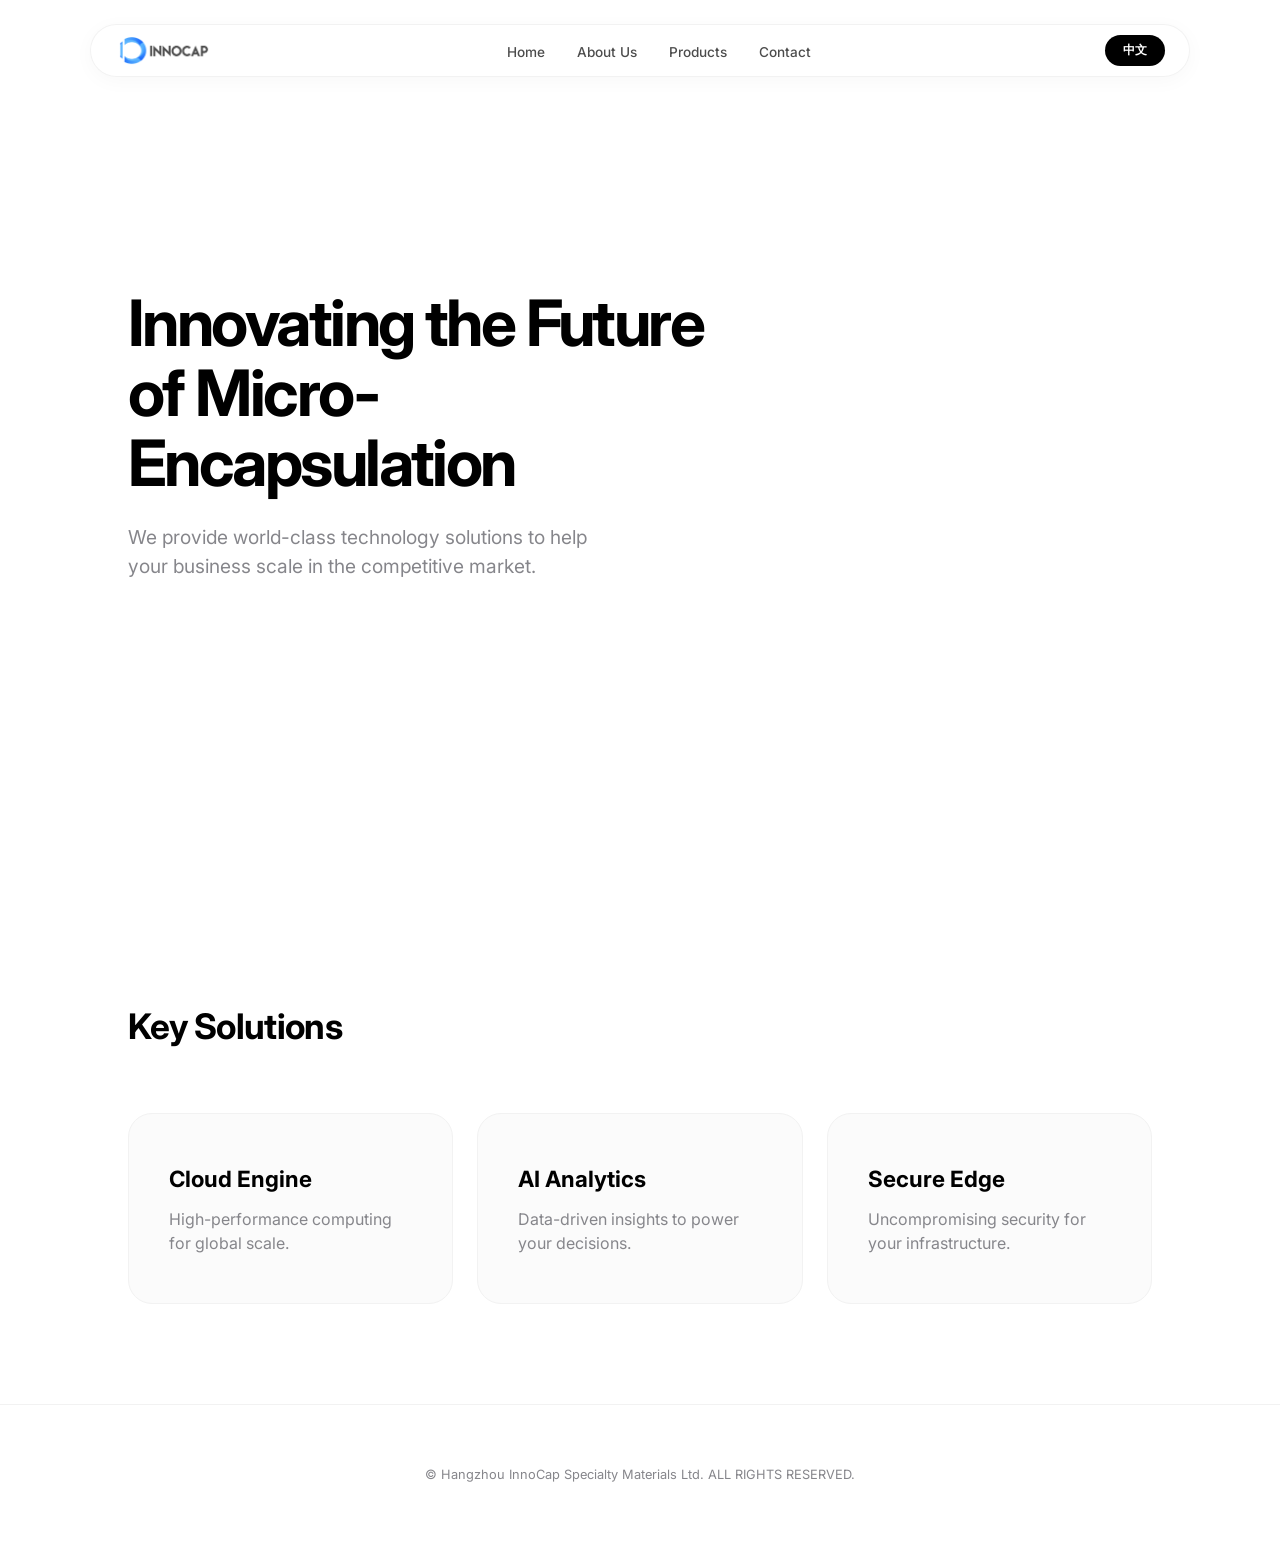
==== index.html @ 90d2635f "Add files via upload" ====
<!DOCTYPE html>
<html lang="en">
<head>
    <meta charset="UTF-8">
    <meta name="viewport" content="width=device-width, initial-scale=1.0">
    <title>Global Corporate | Innovation & Excellence</title>
    <link href="https://fonts.googleapis.com/css2?family=Inter:wght@400;600;700&display=swap" rel="stylesheet">
    <style>
        :root {
            --primary: #000000;
            --accent: #0071e3;
            --text-sub: #86868b;
            --glass: rgba(255, 255, 255, 0.75);
            --transition: all 0.5s cubic-bezier(0.28, 0.11, 0.32, 1);
        }

        * { margin: 0; padding: 0; box-sizing: border-box; }

        body {
            font-family: 'Inter', -apple-system, sans-serif;
            color: var(--primary);
            background: #ffffff;
            line-height: 1.5;
            -webkit-font-smoothing: antialiased;
        }

        /* --- 1. 悬浮胶囊导航栏 --- */
        nav {
            position: fixed;
            top: 24px; left: 50%;
            transform: translateX(-50%);
            width: 90%; max-width: 1100px;
            display: flex; justify-content: space-between; align-items: center;
            padding: 10px 24px;
            background: var(--glass);
            backdrop-filter: blur(20px);
            -webkit-backdrop-filter: blur(20px);
            z-index: 1000;
            border-radius: 40px;
            border: 1px solid rgba(0, 0, 0, 0.05);
            box-shadow: 0 4px 20px rgba(0, 0, 0, 0.03);
        }

        .logo-container img {
            height: 28px; /* 精致的小尺寸 Logo */
            width: auto;
            display: block;
        }

        .nav-links { display: flex; list-style: none; gap: 32px; }
        .nav-links a {
            text-decoration: none; color: var(--primary);
            font-size: 0.85rem; font-weight: 500; opacity: 0.7;
            transition: var(--transition);
        }
        .nav-links a:hover { opacity: 1; color: var(--accent); }

        #lang-btn {
            background: var(--primary); color: white;
            border: none; padding: 7px 18px; border-radius: 20px;
            font-size: 0.75rem; font-weight: 600; cursor: pointer;
            transition: var(--transition);
        }
        #lang-btn:hover { background: var(--accent); transform: scale(1.05); }

        /* --- 2. 大气 Hero 区块 --- */
        .hero {
            position: relative;
            height: 100vh; width: 100%;
            display: flex; align-items: center;
            padding: 0 10%;
            overflow: hidden;
            background: #fff;
        }

        /* 右侧透出的本地图片 */
        .hero-bg {
            position: absolute;
            top: 0; right: 0; width: 75%; height: 100%;
            background: url('image/lab.png') no-repeat center center;
            background-size: cover;
            z-index: 1;
        }

        /* 渐变遮罩：实现左侧文字区的纯净白 */
        .hero-overlay {
            position: absolute;
            top: 0; left: 0; width: 100%; height: 100%;
            background: linear-gradient(90deg, 
                #ffffff 25%, 
                rgba(255, 255, 255, 0.8) 45%, 
                rgba(255, 255, 255, 0) 85%);
            z-index: 2;
        }

        .hero-content {
            position: relative;
            z-index: 3;
            max-width: 600px;
            animation: fadeInUp 1.2s ease-out;
        }

        .hero-content h1 {
            font-size: clamp(2.5rem, 5vw, 4rem);
            font-weight: 700; line-height: 1.1;
            letter-spacing: -0.04em; margin-bottom: 24px;
        }

        .hero-content p {
            font-size: 1.2rem; color: var(--text-sub);
            max-width: 480px; margin-bottom: 32px;
        }

        /* --- 3. 产品卡片板块 --- */
        .section { padding: 100px 10%; background: #ffffff; }
        .section-title { font-size: 2.2rem; font-weight: 700; margin-bottom: 60px; letter-spacing: -0.02em; }

        .grid {
            display: grid;
            grid-template-columns: repeat(auto-fit, minmax(280px, 1fr));
            gap: 24px;
        }

        .card {
            background: #fbfbfb; padding: 48px 40px; border-radius: 24px;
            border: 1px solid #f2f2f2; transition: var(--transition);
        }
        .card:hover {
            background: #ffffff; border-color: #e5e5e7;
            box-shadow: 0 20px 40px rgba(0, 0, 0, 0.04);
            transform: translateY(-8px);
        }

        .card h3 { font-size: 1.4rem; margin-bottom: 12px; }
        .card p { color: var(--text-sub); font-size: 1rem; }

        /* --- 4. 页脚 --- */
        footer { padding: 60px 10%; text-align: center; color: var(--text-sub); font-size: 0.8rem; border-top: 1px solid #f2f2f2; }

        @keyframes fadeInUp {
            from { opacity: 0; transform: translateY(30px); }
            to { opacity: 1; transform: translateY(0); }
        }

        /* 移动端适配 */
        @media (max-width: 768px) {
            nav { width: 95%; top: 12px; }
            .nav-links { display: none; }
            .hero-bg { width: 100%; opacity: 0.5; }
            .hero-overlay { background: linear-gradient(0deg, #fff 40%, rgba(255,255,255,0.4) 100%); }
            .hero-content { text-align: center; margin: 0 auto; }
        }
    </style>
</head>
<body>

    <nav>
        <div class="logo-container">
            <a href="index.html">
                <img src="logo.png" alt="Company Logo">
            </a>
        </div>
        <ul class="nav-links">
            <li><a href="index.html" data-i18n="nav_home">Home</a></li>
            <li><a href="about.html" data-i18n="nav_about">About Us</a></li>
            <li><a href="products.html" data-i18n="nav_products">Products</a></li>
            <li><a href="contact.html" data-i18n="nav_contact">Contact</a></li>
        </ul>
        <button id="lang-btn">中文</button>
    </nav>

    <header class="hero">
        <div class="hero-bg"></div>
        <div class="hero-overlay"></div>
        <div class="hero-content">
            <h1 data-i18n="hero_title">Innovating the Future of Micro-Encapsulation</h1>
            <p data-i18n="hero_sub">We provide world-class technology solutions to help your business scale in the competitive market.</p>
        </div>
    </header>

    <section class="section">
        <h2 class="section-title" data-i18n="section_title">Key Solutions</h2>
        <div class="grid">
            <div class="card">
                <h3 data-i18n="p1_title">Cloud Engine</h3>
                <p data-i18n="p1_desc">High-performance computing for global scale.</p>
            </div>
            <div class="card">
                <h3 data-i18n="p2_title">AI Analytics</h3>
                <p data-i18n="p2_desc">Data-driven insights to power your decisions.</p>
            </div>
            <div class="card">
                <h3 data-i18n="p3_title">Secure Edge</h3>
                <p data-i18n="p3_desc">Uncompromising security for your infrastructure.</p>
            </div>
        </div>
    </section>

    <footer>
        <p>© Hangzhou InnoCap Specialty Materials Ltd. ALL RIGHTS RESERVED.</p>
    </footer>

    <script>
        const translations = {
            en: {
                nav_home: "Home", nav_about: "About Us", nav_products: "Products", nav_contact: "Contact",
                hero_title: "Innovating the Future of Enterprise",
                hero_sub: "We provide world-class technology solutions to help your business scale in the competitive market.",
                section_title: "Key Solutions",
                p1_title: "Cloud Engine", p1_desc: "High-performance computing for global scale.",
                p2_title: "AI Analytics", p2_desc: "Data-driven insights to power your decisions.",
                p3_title: "Secure Edge", p3_desc: "Uncompromising security for your infrastructure.",
                btn: "中文"
            },
            zh: {
                nav_home: "首页", nav_about: "关于我们", nav_products: "核心产品", nav_contact: "联系我们",
                hero_title: "引领企业级技术创新",
                hero_sub: "提供世界级的技术解决方案，助力您的业务在数字化时代飞速增长。",
                section_title: "核心解决方案",
                p1_title: "云端引擎", p1_desc: "面向全球规模的高性能计算服务。",
                p2_title: "AI 智能分析", p2_desc: "数据驱动的洞察，为您的决策赋能。",
                p3_title: "安全边缘", p3_desc: "为您的基础设施提供极致的安全保障。",
                btn: "English"
            }
        };

        let currentLang = 'en';
        const langBtn = document.getElementById('lang-btn');

        langBtn.addEventListener('click', () => {
            currentLang = currentLang === 'en' ? 'zh' : 'en';
            updateLanguage();
        });

        function updateLanguage() {
            document.querySelectorAll('[data-i18n]').forEach(el => {
                const key = el.getAttribute('data-i18n');
                el.textContent = translations[currentLang][key];
            });
            langBtn.textContent = translations[currentLang].btn;
            document.documentElement.lang = currentLang;
        }
    </script>
</body>
</html>
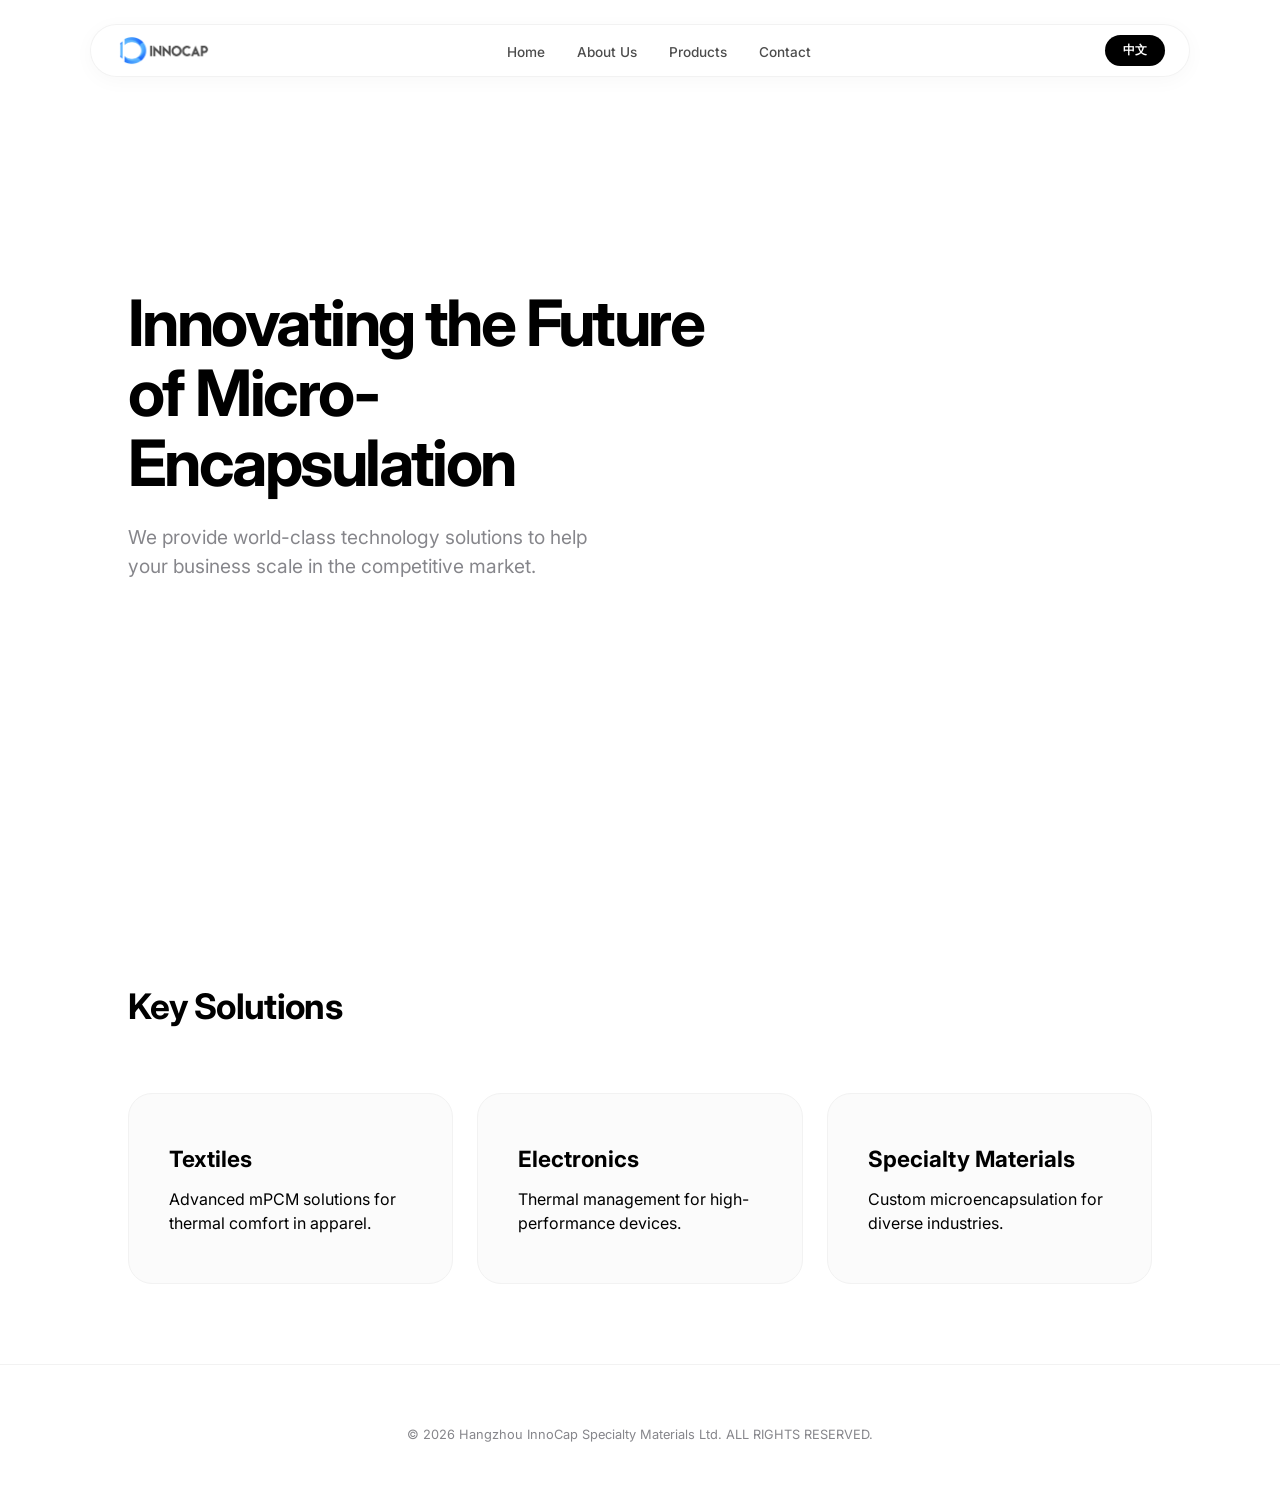
==== commit 3f3daaa2: "Add files via upload" ====
--- a/index.html
+++ b/index.html
@@ -3,7 +3,7 @@
 <head>
     <meta charset="UTF-8">
     <meta name="viewport" content="width=device-width, initial-scale=1.0">
-    <title>Global Corporate | Innovation & Excellence</title>
+    <title>Home | Hangzhou InnoCap Specialty Materials Ltd.</title>
     <link href="https://fonts.googleapis.com/css2?family=Inter:wght@400;600;700&display=swap" rel="stylesheet">
     <style>
         :root {
@@ -13,153 +13,53 @@
             --glass: rgba(255, 255, 255, 0.75);
             --transition: all 0.5s cubic-bezier(0.28, 0.11, 0.32, 1);
         }
+        * { margin: 0; padding: 0; box-sizing: border-box; }
+        body { font-family: 'Inter', -apple-system, sans-serif; color: var(--primary); background: #ffffff; line-height: 1.5; -webkit-font-smoothing: antialiased; }
 
-        * { margin: 0; padding: 0; box-sizing: border-box; }
+        nav {
+            position: fixed; top: 24px; left: 50%; transform: translateX(-50%);
+            width: 90%; max-width: 1100px; display: flex; justify-content: space-between; align-items: center;
+            padding: 10px 24px; background: var(--glass); backdrop-filter: blur(20px); -webkit-backdrop-filter: blur(20px);
+            z-index: 1000; border-radius: 40px; border: 1px solid rgba(0, 0, 0, 0.05); box-shadow: 0 4px 20px rgba(0, 0, 0, 0.03);
+        }
+        .logo-container img { height: 28px; width: auto; display: block; }
+        .nav-links { display: flex; list-style: none; gap: 32px; }
+        .nav-links a { text-decoration: none; color: var(--primary); font-size: 0.85rem; font-weight: 500; opacity: 0.7; transition: var(--transition); }
+        .nav-links a:hover { opacity: 1; color: var(--accent); }
+        #lang-btn { background: var(--primary); color: white; border: none; padding: 7px 18px; border-radius: 20px; font-size: 0.75rem; font-weight: 600; cursor: pointer; transition: var(--transition); }
 
-        body {
-            font-family: 'Inter', -apple-system, sans-serif;
-            color: var(--primary);
-            background: #ffffff;
-            line-height: 1.5;
-            -webkit-font-smoothing: antialiased;
-        }
+        .hero { position: relative; height: 100vh; width: 100%; display: flex; align-items: center; padding: 0 10%; overflow: hidden; background: #fff; }
+        .hero-bg { position: absolute; top: 0; right: 0; width: 75%; height: 100%; background: url('image/lab.png') no-repeat center center; background-size: cover; z-index: 1; }
+        .hero-overlay { position: absolute; top: 0; left: 0; width: 100%; height: 100%; background: linear-gradient(90deg, #ffffff 25%, rgba(255, 255, 255, 0.8) 45%, rgba(255, 255, 255, 0) 85%); z-index: 2; }
+        .hero-content { position: relative; z-index: 3; max-width: 600px; animation: fadeInUp 1.2s ease-out; }
+        .hero-content h1 { font-size: clamp(2.2rem, 5vw, 4rem); font-weight: 700; line-height: 1.1; letter-spacing: -0.04em; margin-bottom: 24px; }
+        .hero-content p { font-size: 1.2rem; color: var(--text-sub); max-width: 480px; margin-bottom: 32px; }
 
-        /* --- 1. 悬浮胶囊导航栏 --- */
-        nav {
-            position: fixed;
-            top: 24px; left: 50%;
-            transform: translateX(-50%);
-            width: 90%; max-width: 1100px;
-            display: flex; justify-content: space-between; align-items: center;
-            padding: 10px 24px;
-            background: var(--glass);
-            backdrop-filter: blur(20px);
-            -webkit-backdrop-filter: blur(20px);
-            z-index: 1000;
-            border-radius: 40px;
-            border: 1px solid rgba(0, 0, 0, 0.05);
-            box-shadow: 0 4px 20px rgba(0, 0, 0, 0.03);
-        }
+        .section { padding: 80px 10%; background: #ffffff; }
+        .section-title { font-size: 2.2rem; font-weight: 700; margin-bottom: 60px; letter-spacing: -0.02em; }
+        .grid { display: grid; grid-template-columns: repeat(auto-fit, minmax(280px, 1fr)); gap: 24px; }
+        .card { background: #fbfbfb; padding: 48px 40px; border-radius: 24px; border: 1px solid #f2f2f2; transition: var(--transition); }
+        .card:hover { background: #ffffff; border-color: #e5e5e7; box-shadow: 0 20px 40px rgba(0, 0, 0, 0.04); transform: translateY(-8px); }
+        .card h3 { font-size: 1.4rem; margin-bottom: 12px; }
 
-        .logo-container img {
-            height: 28px; /* 精致的小尺寸 Logo */
-            width: auto;
-            display: block;
-        }
-
-        .nav-links { display: flex; list-style: none; gap: 32px; }
-        .nav-links a {
-            text-decoration: none; color: var(--primary);
-            font-size: 0.85rem; font-weight: 500; opacity: 0.7;
-            transition: var(--transition);
-        }
-        .nav-links a:hover { opacity: 1; color: var(--accent); }
-
-        #lang-btn {
-            background: var(--primary); color: white;
-            border: none; padding: 7px 18px; border-radius: 20px;
-            font-size: 0.75rem; font-weight: 600; cursor: pointer;
-            transition: var(--transition);
-        }
-        #lang-btn:hover { background: var(--accent); transform: scale(1.05); }
-
-        /* --- 2. 大气 Hero 区块 --- */
-        .hero {
-            position: relative;
-            height: 100vh; width: 100%;
-            display: flex; align-items: center;
-            padding: 0 10%;
-            overflow: hidden;
-            background: #fff;
-        }
-
-        /* 右侧透出的本地图片 */
-        .hero-bg {
-            position: absolute;
-            top: 0; right: 0; width: 75%; height: 100%;
-            background: url('image/lab.png') no-repeat center center;
-            background-size: cover;
-            z-index: 1;
-        }
-
-        /* 渐变遮罩：实现左侧文字区的纯净白 */
-        .hero-overlay {
-            position: absolute;
-            top: 0; left: 0; width: 100%; height: 100%;
-            background: linear-gradient(90deg, 
-                #ffffff 25%, 
-                rgba(255, 255, 255, 0.8) 45%, 
-                rgba(255, 255, 255, 0) 85%);
-            z-index: 2;
-        }
-
-        .hero-content {
-            position: relative;
-            z-index: 3;
-            max-width: 600px;
-            animation: fadeInUp 1.2s ease-out;
-        }
-
-        .hero-content h1 {
-            font-size: clamp(2.5rem, 5vw, 4rem);
-            font-weight: 700; line-height: 1.1;
-            letter-spacing: -0.04em; margin-bottom: 24px;
-        }
-
-        .hero-content p {
-            font-size: 1.2rem; color: var(--text-sub);
-            max-width: 480px; margin-bottom: 32px;
-        }
-
-        /* --- 3. 产品卡片板块 --- */
-        .section { padding: 100px 10%; background: #ffffff; }
-        .section-title { font-size: 2.2rem; font-weight: 700; margin-bottom: 60px; letter-spacing: -0.02em; }
-
-        .grid {
-            display: grid;
-            grid-template-columns: repeat(auto-fit, minmax(280px, 1fr));
-            gap: 24px;
-        }
-
-        .card {
-            background: #fbfbfb; padding: 48px 40px; border-radius: 24px;
-            border: 1px solid #f2f2f2; transition: var(--transition);
-        }
-        .card:hover {
-            background: #ffffff; border-color: #e5e5e7;
-            box-shadow: 0 20px 40px rgba(0, 0, 0, 0.04);
-            transform: translateY(-8px);
-        }
-
-        .card h3 { font-size: 1.4rem; margin-bottom: 12px; }
-        .card p { color: var(--text-sub); font-size: 1rem; }
-
-        /* --- 4. 页脚 --- */
         footer { padding: 60px 10%; text-align: center; color: var(--text-sub); font-size: 0.8rem; border-top: 1px solid #f2f2f2; }
 
-        @keyframes fadeInUp {
-            from { opacity: 0; transform: translateY(30px); }
-            to { opacity: 1; transform: translateY(0); }
-        }
+        @keyframes fadeInUp { from { opacity: 0; transform: translateY(30px); } to { opacity: 1; transform: translateY(0); } }
 
-        /* 移动端适配 */
         @media (max-width: 768px) {
-            nav { width: 95%; top: 12px; }
+            nav { width: 95%; top: 12px; padding: 10px 18px; }
             .nav-links { display: none; }
-            .hero-bg { width: 100%; opacity: 0.5; }
+            .hero { padding: 0 5%; justify-content: center; text-align: center; }
+            .hero-bg { width: 100%; opacity: 0.4; }
             .hero-overlay { background: linear-gradient(0deg, #fff 40%, rgba(255,255,255,0.4) 100%); }
-            .hero-content { text-align: center; margin: 0 auto; }
+            .hero-content { margin: 0 auto; }
+            .section { padding: 60px 5%; }
         }
     </style>
 </head>
 <body>
-
     <nav>
-        <div class="logo-container">
-            <a href="index.html">
-                <img src="logo.png" alt="Company Logo">
-            </a>
-        </div>
+        <div class="logo-container"><a href="index.html"><img src="logo.png" alt="InnoCap Logo"></a></div>
         <ul class="nav-links">
             <li><a href="index.html" data-i18n="nav_home">Home</a></li>
             <li><a href="about.html" data-i18n="nav_about">About Us</a></li>
@@ -182,56 +82,53 @@
         <h2 class="section-title" data-i18n="section_title">Key Solutions</h2>
         <div class="grid">
             <div class="card">
-                <h3 data-i18n="p1_title">Cloud Engine</h3>
-                <p data-i18n="p1_desc">High-performance computing for global scale.</p>
+                <h3 data-i18n="p1_title">Textiles</h3>
+                <p data-i18n="p1_desc">Advanced mPCM solutions for thermal comfort in apparel.</p>
             </div>
             <div class="card">
-                <h3 data-i18n="p2_title">AI Analytics</h3>
-                <p data-i18n="p2_desc">Data-driven insights to power your decisions.</p>
+                <h3 data-i18n="p2_title">Electronics</h3>
+                <p data-i18n="p2_desc">Thermal management for high-performance devices.</p>
             </div>
             <div class="card">
-                <h3 data-i18n="p3_title">Secure Edge</h3>
-                <p data-i18n="p3_desc">Uncompromising security for your infrastructure.</p>
+                <h3 data-i18n="p3_title">Specialty Materials</h3>
+                <p data-i18n="p3_desc">Custom microencapsulation for diverse industries.</p>
             </div>
         </div>
     </section>
 
     <footer>
-        <p>© Hangzhou InnoCap Specialty Materials Ltd. ALL RIGHTS RESERVED.</p>
+        <p>© 2026 Hangzhou InnoCap Specialty Materials Ltd. ALL RIGHTS RESERVED.</p>
     </footer>
 
     <script>
         const translations = {
             en: {
                 nav_home: "Home", nav_about: "About Us", nav_products: "Products", nav_contact: "Contact",
-                hero_title: "Innovating the Future of Enterprise",
+                hero_title: "Innovating the Future of Micro-Encapsulation",
                 hero_sub: "We provide world-class technology solutions to help your business scale in the competitive market.",
                 section_title: "Key Solutions",
-                p1_title: "Cloud Engine", p1_desc: "High-performance computing for global scale.",
-                p2_title: "AI Analytics", p2_desc: "Data-driven insights to power your decisions.",
-                p3_title: "Secure Edge", p3_desc: "Uncompromising security for your infrastructure.",
+                p1_title: "Textiles", p1_desc: "Advanced mPCM solutions for thermal comfort in apparel.",
+                p2_title: "Electronics", p2_desc: "Thermal management for high-performance devices.",
+                p3_title: "Specialty Materials", p3_desc: "Custom microencapsulation for diverse industries.",
                 btn: "中文"
             },
             zh: {
                 nav_home: "首页", nav_about: "关于我们", nav_products: "核心产品", nav_contact: "联系我们",
-                hero_title: "引领企业级技术创新",
-                hero_sub: "提供世界级的技术解决方案，助力您的业务在数字化时代飞速增长。",
+                hero_title: "引领微胶囊技术创新",
+                hero_sub: "提供世界级的技术解决方案，助力您的业务在竞争市场中脱颖而出。",
                 section_title: "核心解决方案",
-                p1_title: "云端引擎", p1_desc: "面向全球规模的高性能计算服务。",
-                p2_title: "AI 智能分析", p2_desc: "数据驱动的洞察，为您的决策赋能。",
-                p3_title: "安全边缘", p3_desc: "为您的基础设施提供极致的安全保障。",
+                p1_title: "纺织应用", p1_desc: "先进的 mPCM 解决方案，提升服装热舒适度。",
+                p2_title: "电子产品", p2_desc: "为高性能设备提供专业的热管理。 ",
+                p3_title: "特种材料", p3_desc: "为各行业提供定制化的微胶囊技术。",
                 btn: "English"
             }
         };
-
         let currentLang = 'en';
         const langBtn = document.getElementById('lang-btn');
-
         langBtn.addEventListener('click', () => {
             currentLang = currentLang === 'en' ? 'zh' : 'en';
             updateLanguage();
         });
-
         function updateLanguage() {
             document.querySelectorAll('[data-i18n]').forEach(el => {
                 const key = el.getAttribute('data-i18n');
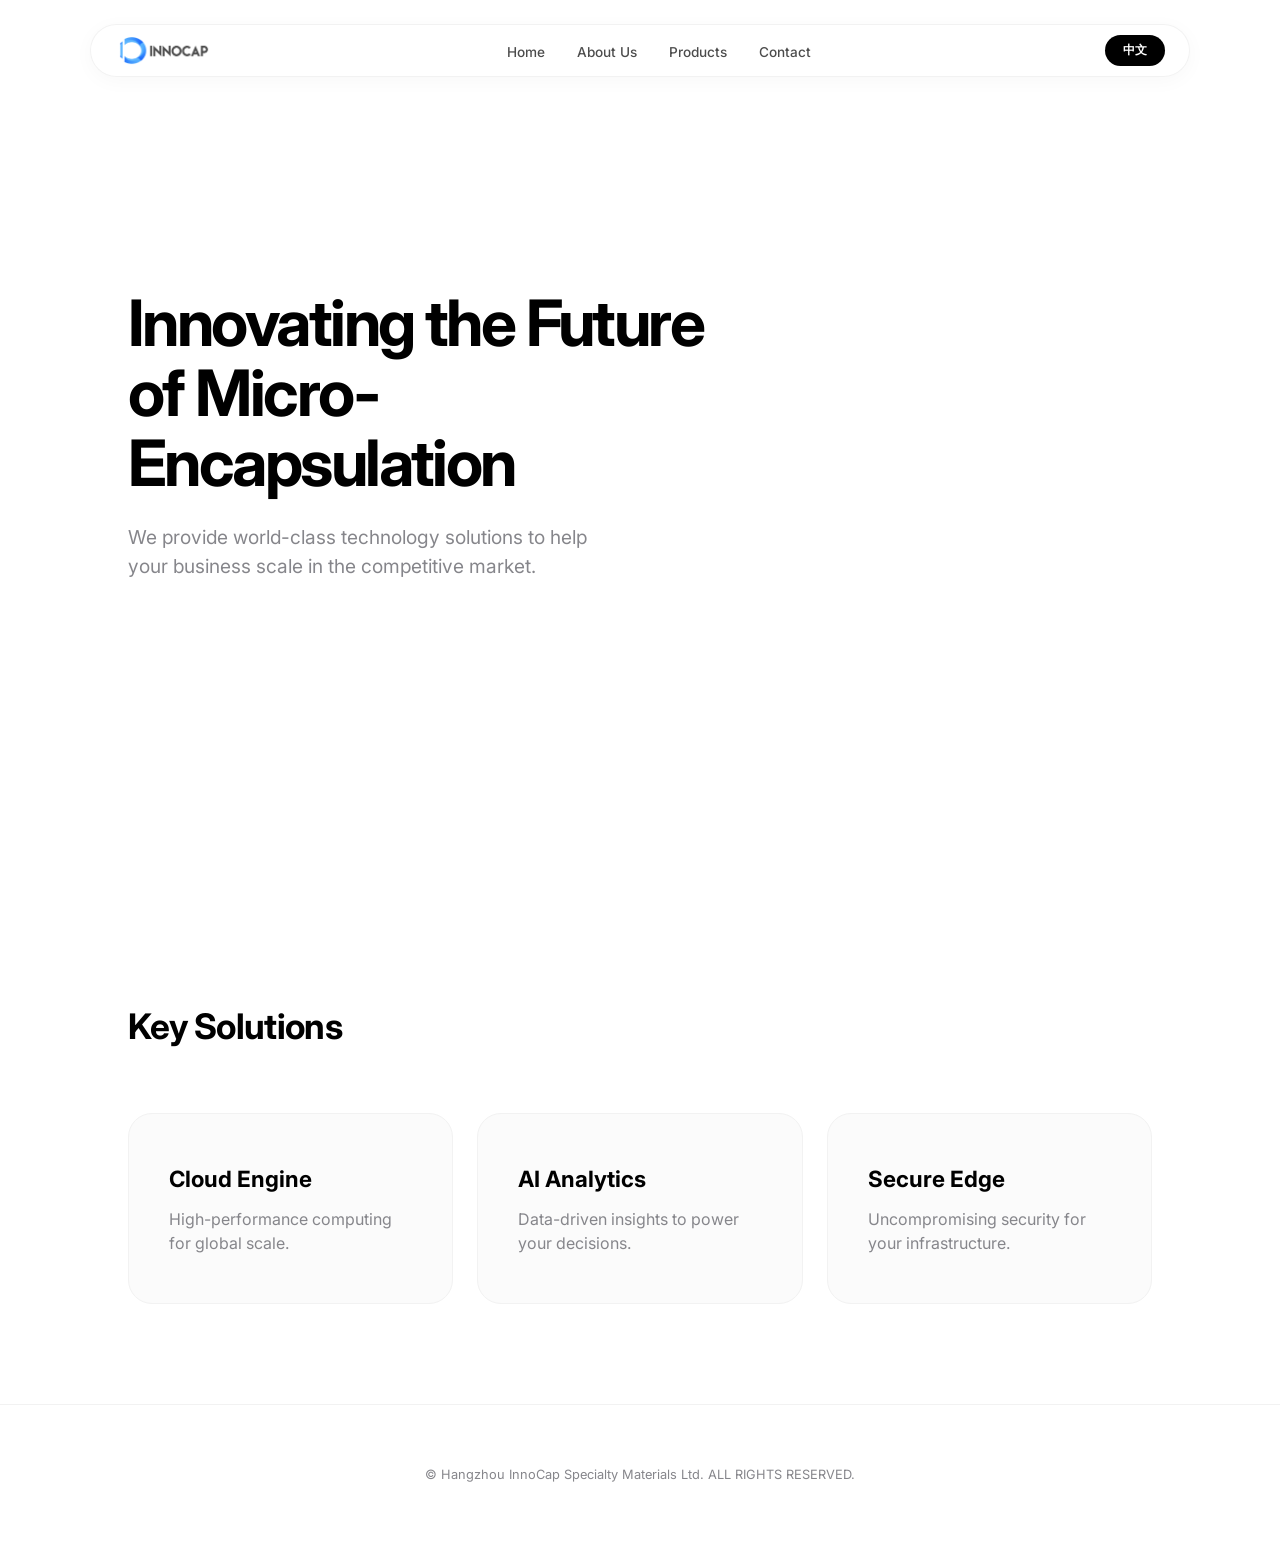
==== commit 49bb5f09: "Add files via upload" ====
--- a/index.html
+++ b/index.html
@@ -3,7 +3,7 @@
 <head>
     <meta charset="UTF-8">
     <meta name="viewport" content="width=device-width, initial-scale=1.0">
-    <title>Home | Hangzhou InnoCap Specialty Materials Ltd.</title>
+    <title>Global Corporate | Innovation & Excellence</title>
     <link href="https://fonts.googleapis.com/css2?family=Inter:wght@400;600;700&display=swap" rel="stylesheet">
     <style>
         :root {
@@ -13,53 +13,153 @@
             --glass: rgba(255, 255, 255, 0.75);
             --transition: all 0.5s cubic-bezier(0.28, 0.11, 0.32, 1);
         }
+
         * { margin: 0; padding: 0; box-sizing: border-box; }
-        body { font-family: 'Inter', -apple-system, sans-serif; color: var(--primary); background: #ffffff; line-height: 1.5; -webkit-font-smoothing: antialiased; }
-
+
+        body {
+            font-family: 'Inter', -apple-system, sans-serif;
+            color: var(--primary);
+            background: #ffffff;
+            line-height: 1.5;
+            -webkit-font-smoothing: antialiased;
+        }
+
+        /* --- 1. 悬浮胶囊导航栏 --- */
         nav {
-            position: fixed; top: 24px; left: 50%; transform: translateX(-50%);
-            width: 90%; max-width: 1100px; display: flex; justify-content: space-between; align-items: center;
-            padding: 10px 24px; background: var(--glass); backdrop-filter: blur(20px); -webkit-backdrop-filter: blur(20px);
-            z-index: 1000; border-radius: 40px; border: 1px solid rgba(0, 0, 0, 0.05); box-shadow: 0 4px 20px rgba(0, 0, 0, 0.03);
-        }
-        .logo-container img { height: 28px; width: auto; display: block; }
+            position: fixed;
+            top: 24px; left: 50%;
+            transform: translateX(-50%);
+            width: 90%; max-width: 1100px;
+            display: flex; justify-content: space-between; align-items: center;
+            padding: 10px 24px;
+            background: var(--glass);
+            backdrop-filter: blur(20px);
+            -webkit-backdrop-filter: blur(20px);
+            z-index: 1000;
+            border-radius: 40px;
+            border: 1px solid rgba(0, 0, 0, 0.05);
+            box-shadow: 0 4px 20px rgba(0, 0, 0, 0.03);
+        }
+
+        .logo-container img {
+            height: 28px; /* 精致的小尺寸 Logo */
+            width: auto;
+            display: block;
+        }
+
         .nav-links { display: flex; list-style: none; gap: 32px; }
-        .nav-links a { text-decoration: none; color: var(--primary); font-size: 0.85rem; font-weight: 500; opacity: 0.7; transition: var(--transition); }
+        .nav-links a {
+            text-decoration: none; color: var(--primary);
+            font-size: 0.85rem; font-weight: 500; opacity: 0.7;
+            transition: var(--transition);
+        }
         .nav-links a:hover { opacity: 1; color: var(--accent); }
-        #lang-btn { background: var(--primary); color: white; border: none; padding: 7px 18px; border-radius: 20px; font-size: 0.75rem; font-weight: 600; cursor: pointer; transition: var(--transition); }
-
-        .hero { position: relative; height: 100vh; width: 100%; display: flex; align-items: center; padding: 0 10%; overflow: hidden; background: #fff; }
-        .hero-bg { position: absolute; top: 0; right: 0; width: 75%; height: 100%; background: url('image/lab.png') no-repeat center center; background-size: cover; z-index: 1; }
-        .hero-overlay { position: absolute; top: 0; left: 0; width: 100%; height: 100%; background: linear-gradient(90deg, #ffffff 25%, rgba(255, 255, 255, 0.8) 45%, rgba(255, 255, 255, 0) 85%); z-index: 2; }
-        .hero-content { position: relative; z-index: 3; max-width: 600px; animation: fadeInUp 1.2s ease-out; }
-        .hero-content h1 { font-size: clamp(2.2rem, 5vw, 4rem); font-weight: 700; line-height: 1.1; letter-spacing: -0.04em; margin-bottom: 24px; }
-        .hero-content p { font-size: 1.2rem; color: var(--text-sub); max-width: 480px; margin-bottom: 32px; }
-
-        .section { padding: 80px 10%; background: #ffffff; }
+
+        #lang-btn {
+            background: var(--primary); color: white;
+            border: none; padding: 7px 18px; border-radius: 20px;
+            font-size: 0.75rem; font-weight: 600; cursor: pointer;
+            transition: var(--transition);
+        }
+        #lang-btn:hover { background: var(--accent); transform: scale(1.05); }
+
+        /* --- 2. 大气 Hero 区块 --- */
+        .hero {
+            position: relative;
+            height: 100vh; width: 100%;
+            display: flex; align-items: center;
+            padding: 0 10%;
+            overflow: hidden;
+            background: #fff;
+        }
+
+        /* 右侧透出的本地图片 */
+        .hero-bg {
+            position: absolute;
+            top: 0; right: 0; width: 75%; height: 100%;
+            background: url('image/lab.png') no-repeat center center;
+            background-size: cover;
+            z-index: 1;
+        }
+
+        /* 渐变遮罩：实现左侧文字区的纯净白 */
+        .hero-overlay {
+            position: absolute;
+            top: 0; left: 0; width: 100%; height: 100%;
+            background: linear-gradient(90deg, 
+                #ffffff 25%, 
+                rgba(255, 255, 255, 0.8) 45%, 
+                rgba(255, 255, 255, 0) 85%);
+            z-index: 2;
+        }
+
+        .hero-content {
+            position: relative;
+            z-index: 3;
+            max-width: 600px;
+            animation: fadeInUp 1.2s ease-out;
+        }
+
+        .hero-content h1 {
+            font-size: clamp(2.5rem, 5vw, 4rem);
+            font-weight: 700; line-height: 1.1;
+            letter-spacing: -0.04em; margin-bottom: 24px;
+        }
+
+        .hero-content p {
+            font-size: 1.2rem; color: var(--text-sub);
+            max-width: 480px; margin-bottom: 32px;
+        }
+
+        /* --- 3. 产品卡片板块 --- */
+        .section { padding: 100px 10%; background: #ffffff; }
         .section-title { font-size: 2.2rem; font-weight: 700; margin-bottom: 60px; letter-spacing: -0.02em; }
-        .grid { display: grid; grid-template-columns: repeat(auto-fit, minmax(280px, 1fr)); gap: 24px; }
-        .card { background: #fbfbfb; padding: 48px 40px; border-radius: 24px; border: 1px solid #f2f2f2; transition: var(--transition); }
-        .card:hover { background: #ffffff; border-color: #e5e5e7; box-shadow: 0 20px 40px rgba(0, 0, 0, 0.04); transform: translateY(-8px); }
+
+        .grid {
+            display: grid;
+            grid-template-columns: repeat(auto-fit, minmax(280px, 1fr));
+            gap: 24px;
+        }
+
+        .card {
+            background: #fbfbfb; padding: 48px 40px; border-radius: 24px;
+            border: 1px solid #f2f2f2; transition: var(--transition);
+        }
+        .card:hover {
+            background: #ffffff; border-color: #e5e5e7;
+            box-shadow: 0 20px 40px rgba(0, 0, 0, 0.04);
+            transform: translateY(-8px);
+        }
+
         .card h3 { font-size: 1.4rem; margin-bottom: 12px; }
-
+        .card p { color: var(--text-sub); font-size: 1rem; }
+
+        /* --- 4. 页脚 --- */
         footer { padding: 60px 10%; text-align: center; color: var(--text-sub); font-size: 0.8rem; border-top: 1px solid #f2f2f2; }
 
-        @keyframes fadeInUp { from { opacity: 0; transform: translateY(30px); } to { opacity: 1; transform: translateY(0); } }
-
+        @keyframes fadeInUp {
+            from { opacity: 0; transform: translateY(30px); }
+            to { opacity: 1; transform: translateY(0); }
+        }
+
+        /* 移动端适配 */
         @media (max-width: 768px) {
-            nav { width: 95%; top: 12px; padding: 10px 18px; }
+            nav { width: 95%; top: 12px; }
             .nav-links { display: none; }
-            .hero { padding: 0 5%; justify-content: center; text-align: center; }
-            .hero-bg { width: 100%; opacity: 0.4; }
+            .hero-bg { width: 100%; opacity: 0.5; }
             .hero-overlay { background: linear-gradient(0deg, #fff 40%, rgba(255,255,255,0.4) 100%); }
-            .hero-content { margin: 0 auto; }
-            .section { padding: 60px 5%; }
+            .hero-content { text-align: center; margin: 0 auto; }
         }
     </style>
 </head>
 <body>
+
     <nav>
-        <div class="logo-container"><a href="index.html"><img src="logo.png" alt="InnoCap Logo"></a></div>
+        <div class="logo-container">
+            <a href="index.html">
+                <img src="logo.png" alt="Company Logo">
+            </a>
+        </div>
         <ul class="nav-links">
             <li><a href="index.html" data-i18n="nav_home">Home</a></li>
             <li><a href="about.html" data-i18n="nav_about">About Us</a></li>
@@ -82,53 +182,56 @@
         <h2 class="section-title" data-i18n="section_title">Key Solutions</h2>
         <div class="grid">
             <div class="card">
-                <h3 data-i18n="p1_title">Textiles</h3>
-                <p data-i18n="p1_desc">Advanced mPCM solutions for thermal comfort in apparel.</p>
+                <h3 data-i18n="p1_title">Cloud Engine</h3>
+                <p data-i18n="p1_desc">High-performance computing for global scale.</p>
             </div>
             <div class="card">
-                <h3 data-i18n="p2_title">Electronics</h3>
-                <p data-i18n="p2_desc">Thermal management for high-performance devices.</p>
+                <h3 data-i18n="p2_title">AI Analytics</h3>
+                <p data-i18n="p2_desc">Data-driven insights to power your decisions.</p>
             </div>
             <div class="card">
-                <h3 data-i18n="p3_title">Specialty Materials</h3>
-                <p data-i18n="p3_desc">Custom microencapsulation for diverse industries.</p>
+                <h3 data-i18n="p3_title">Secure Edge</h3>
+                <p data-i18n="p3_desc">Uncompromising security for your infrastructure.</p>
             </div>
         </div>
     </section>
 
     <footer>
-        <p>© 2026 Hangzhou InnoCap Specialty Materials Ltd. ALL RIGHTS RESERVED.</p>
+        <p>© Hangzhou InnoCap Specialty Materials Ltd. ALL RIGHTS RESERVED.</p>
     </footer>
 
     <script>
         const translations = {
             en: {
                 nav_home: "Home", nav_about: "About Us", nav_products: "Products", nav_contact: "Contact",
-                hero_title: "Innovating the Future of Micro-Encapsulation",
+                hero_title: "Innovating the Future of Enterprise",
                 hero_sub: "We provide world-class technology solutions to help your business scale in the competitive market.",
                 section_title: "Key Solutions",
-                p1_title: "Textiles", p1_desc: "Advanced mPCM solutions for thermal comfort in apparel.",
-                p2_title: "Electronics", p2_desc: "Thermal management for high-performance devices.",
-                p3_title: "Specialty Materials", p3_desc: "Custom microencapsulation for diverse industries.",
+                p1_title: "Cloud Engine", p1_desc: "High-performance computing for global scale.",
+                p2_title: "AI Analytics", p2_desc: "Data-driven insights to power your decisions.",
+                p3_title: "Secure Edge", p3_desc: "Uncompromising security for your infrastructure.",
                 btn: "中文"
             },
             zh: {
                 nav_home: "首页", nav_about: "关于我们", nav_products: "核心产品", nav_contact: "联系我们",
-                hero_title: "引领微胶囊技术创新",
-                hero_sub: "提供世界级的技术解决方案，助力您的业务在竞争市场中脱颖而出。",
+                hero_title: "引领企业级技术创新",
+                hero_sub: "提供世界级的技术解决方案，助力您的业务在数字化时代飞速增长。",
                 section_title: "核心解决方案",
-                p1_title: "纺织应用", p1_desc: "先进的 mPCM 解决方案，提升服装热舒适度。",
-                p2_title: "电子产品", p2_desc: "为高性能设备提供专业的热管理。 ",
-                p3_title: "特种材料", p3_desc: "为各行业提供定制化的微胶囊技术。",
+                p1_title: "云端引擎", p1_desc: "面向全球规模的高性能计算服务。",
+                p2_title: "AI 智能分析", p2_desc: "数据驱动的洞察，为您的决策赋能。",
+                p3_title: "安全边缘", p3_desc: "为您的基础设施提供极致的安全保障。",
                 btn: "English"
             }
         };
+
         let currentLang = 'en';
         const langBtn = document.getElementById('lang-btn');
+
         langBtn.addEventListener('click', () => {
             currentLang = currentLang === 'en' ? 'zh' : 'en';
             updateLanguage();
         });
+
         function updateLanguage() {
             document.querySelectorAll('[data-i18n]').forEach(el => {
                 const key = el.getAttribute('data-i18n');
